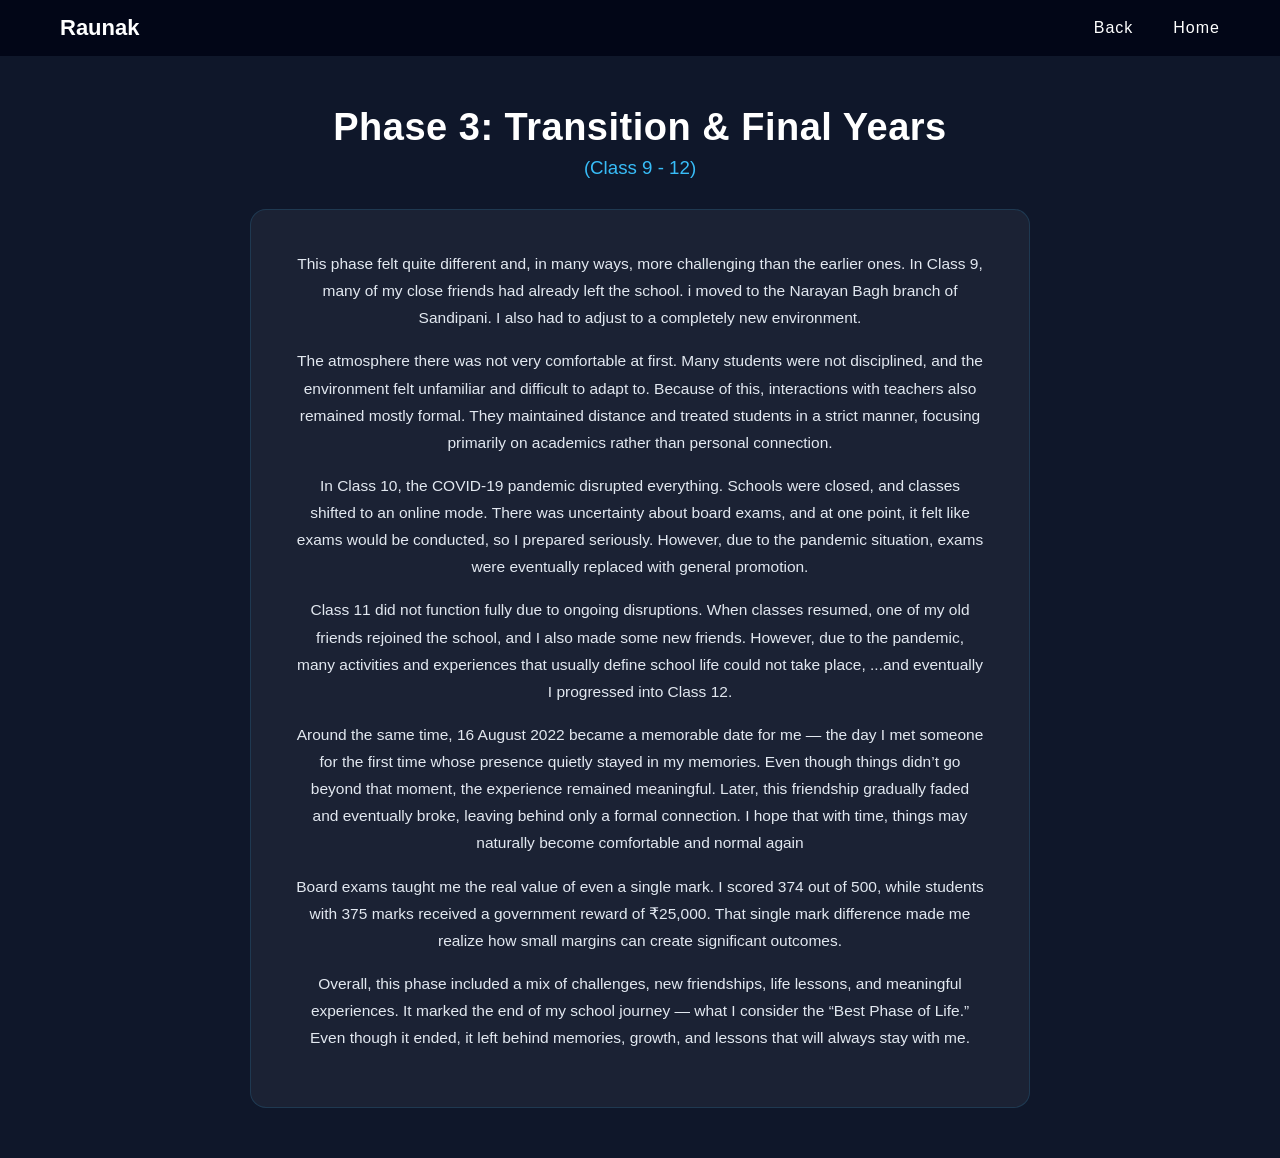
==== school3.html @ 3b7c5c31 "Add files via upload" ====
<!DOCTYPE html>
<html lang="en">
<head>
  <meta charset="UTF-8">
  <meta name="viewport" content="width=device-width, initial-scale=1.0">
  <title>Phase 3 | School Life</title>
  <link rel="stylesheet" href="style.css">
</head>
<body>

<!-- Navbar -->
<nav class="navbar">
  <h2 class="logo">Raunak</h2>
  <ul>
    <li><a href="school.html">Back</a></li>
    <li><a href="index.html">Home</a></li>
  </ul>
</nav>

<!-- Phase Section -->
<section class="phase-page">

  <h1>Phase 3: Transition & Final Years</h1>
  <h3>(Class 9 - 12)</h3>

  <div class="content-box">

    <p>
      This phase felt quite different and, in many ways, more challenging than the earlier ones. In Class 9, many of my close friends had already left the school. i moved to the Narayan Bagh branch of Sandipani. I also had to adjust to a completely new environment.
    </p>

    <p>
      The atmosphere there was not very comfortable at first. Many students were not disciplined, and the environment felt unfamiliar and difficult to adapt to. Because of this, interactions with teachers also remained mostly formal. They maintained distance and treated students in a strict manner, focusing primarily on academics rather than personal connection.
    </p>

    <p>
      In Class 10, the COVID-19 pandemic disrupted everything. Schools were closed, and classes shifted to an online mode. There was uncertainty about board exams, and at one point, it felt like exams would be conducted, so I prepared seriously. However, due to the pandemic situation, exams were eventually replaced with general promotion.
    </p>

    <p>
      Class 11 did not function fully due to ongoing disruptions. When classes resumed, one of my old friends rejoined the school, and I also made some new friends. However, due to the pandemic, many activities and experiences that usually define school life could not take place, ...and eventually I progressed into Class 12.
    </p>

    <p>
      Around the same time, 16 August 2022 became a memorable date for me — the day I met someone for the first time whose presence quietly stayed in my memories. Even though things didn’t go beyond that moment, the experience remained meaningful. Later, this friendship gradually faded and eventually broke, leaving behind only a formal connection. I hope that with time, things may naturally become comfortable and normal again
    </p>
    <p>
      Board exams taught me the real value of even a single mark. I scored 374 out of 500, while students with 375 marks received a government reward of ₹25,000. That single mark difference made me realize how small margins can create significant outcomes.
    </p>

    <p>
      Overall, this phase included a mix of challenges, new friendships, life lessons, and meaningful experiences. It marked the end of my school journey — what I consider the “Best Phase of Life.” Even though it ended, it left behind memories, growth, and lessons that will always stay with me.
    </p>

  </div>

</section>

</body>
</html>
---- style.css ----
*{
  margin: 0;
  padding: 0;
  box-sizing: border-box;
  font-family: 'Poppins', sans-serif;
}

body{
  background: #0f172a;
  color: white;
}

/* Navbar */
.navbar{
  display: flex;
  justify-content: space-between;
  padding: 20px 50px;
  background: #020617;
  position: sticky;
  top: 0;
}

.navbar ul{
  display: flex;
  list-style: none;
  gap: 50px;   /* 👈 yahi main spacing hai */
}

.navbar a{
  color: white;
  text-decoration: none;
  font-size: 16px;
  letter-spacing: 0.5px;  /* thoda premium feel */
  transition: 0.3s;
  padding: 5px 0;
  letter-spacing: 1px;
}


.navbar a:hover{
  color: cyan;
}

/* Hero */
/* Hero Layout */
.hero{
  min-height: 90vh;
  display: flex;
  justify-content: space-between;
  align-items: center;
  padding: 0 80px;
  gap: 40px;
}

.hero-text{
  max-width: 500px;
}

.hero-text h1{
  font-size: 50px;
  margin-bottom: 15px;
}

.hero-text p{
  margin-bottom: 25px;
  color: #cbd5e1;
}

/* Button fix */
.hero button{
  padding: 12px 28px;
  border: none;
  background: #38bdf8;
  color: black;
  cursor: pointer;
  border-radius: 6px;
  transition: 0.3s;
}

.hero button:hover{
  background: #0ea5e9;
}

/* Image styling */
.hero-img img{
  width: 280px;
  height: 280px;
  object-fit: cover;
  border-radius: 50%;
  border: 4px solid #38bdf8;
}

/* 🔹 Cards Section */
.cards{
  display: grid;
  grid-template-columns: repeat(auto-fit, minmax(220px, 1fr));
  gap: 70px;              /* enough spacing */
  padding: 80px;
}

/* 🔹 Individual Card */
.card{
  background: rgba(255,255,255,0.04);
  backdrop-filter: blur(8px);
  padding: 45px 30px;
  text-align: center;
  border-radius: 14px;
  cursor: pointer;
  border: 1px solid rgba(255,255,255,0.08);

  transition: transform 0.25s ease, 
              box-shadow 0.25s ease, 
              border-color 0.25s ease;
}

/* 🔹 Card Text */
.card h2{
  font-size: 20px;
  transition: 0.25s ease;
}

/* 🔥 Hover Effect (NO overlap, clean) */
.card:hover{
  transform: translateY(-6px);   /* controlled movement */
  border-color: #38bdf8;

  /* soft shadow (no spreading into other cards) */
  box-shadow: 0 8px 18px rgba(0,0,0,0.35);
}

/* 🔹 Text Slight Zoom */
.card:hover h2{
  font-size: 22px;
}
/* 🔹 Page Layout */
.page{
  min-height: 80vh;
  padding: 100px 60px;
  text-align: center;
}

.page h1{
  font-size: 40px;
  margin-bottom: 15px;
}

.subtitle{
  max-width: 700px;
  margin: auto;
  margin-bottom: 50px;
  color: #cbd5e1;
  line-height: 1.6;
}

/* 🔹 Phase Cards */
.phase-container{
  display: flex;
  justify-content: center;
  gap: 50px;
  flex-wrap: wrap;
}

.phase-card{
  width: 220px;
  padding: 40px;
  background: rgba(255,255,255,0.04);
  border-radius: 12px;
  cursor: pointer;
  border: 1px solid rgba(255,255,255,0.1);
  transition: 0.3s;
}

.phase-card h2{
  margin-bottom: 10px;
}

.phase-card p{
  color: #94a3b8;
}

/* 🔥 Hover */
.phase-card:hover{
  transform: translateY(-6px);
  border-color: #38bdf8;
  box-shadow: 0 8px 18px rgba(0,0,0,0.3);
}
.navbar{
  display: flex;
  justify-content: space-between;
  align-items: center;

  padding: 15px 60px;
  width: 100%;

  position: sticky;
  top: 0;

  background: #020617;
  z-index: 1000;
}

/* Logo */
.logo{
  font-size: 22px;
  font-weight: 600;
}

/* Nav items */
.navbar ul{
  display: flex;
  list-style: none;
  gap: 40px;
  margin: 0;
  padding: 0;
}

.navbar a{
  text-decoration: none;
  color: white;
  font-size: 16px;
  transition: 0.3s;
}

.navbar a:hover{
  color: #38bdf8;
}

/* 🔹 About Section Layout */
.page{
  display: flex;
  flex-direction: column;
  align-items: center;
  padding: 30px 20px;
  gap: 15px;
}

.page h1{
  margin-bottom: 10px;
}

/* 🔹 About Box */
.page p{
  max-width: 650px;
  background: rgba(255,255,255,0.04);
  padding: 30px 35px;
  border-radius: 14px;

  line-height: 1.7;
  color: #cbd5e1;

  border: 1px solid rgba(255,255,255,0.08);

  transition: all 0.3s ease;
  position: relative;
}

/* 🔥 Hover Effect (premium, not loud) */
.page p:hover{
  transform: translateY(-6px);
  border-color: #38bdf8;

  box-shadow: 0 10px 25px rgba(0,0,0,0.35);
}

/* ✨ Subtle glow line effect */
.page p::before{
  content: "";
  position: absolute;
  top: 0;
  left: 0;
  height: 3px;
  width: 0%;
  background: #38bdf8;
  transition: 0.3s;
  border-radius: 10px 10px 0 0;
}

.page p:hover::before{
  width: 100%;
}
/* 🔥 RESET (MOST IMPORTANT) */
*{
  margin: 0;
  padding: 0;
  box-sizing: border-box;
}
body{
  margin: 0;
}

/* page */
.page{
  padding: 20px 20px;   /* tight spacing */
}

/* heading */
.page h1{
  margin: 10px 0;
}

/* 🔹 Phase Page Layout */
.phase-page{
  padding: 40px 20px;
  text-align: center;
}

.phase-page h1{
  font-size: 36px;
  margin-bottom: 5px;
}

.phase-page h3{
  color: #94a3b8;
  margin-bottom: 25px;
}

/* 🔹 Content Box */
.content-box{
  max-width: 750px;
  margin: auto;
  background: rgba(255,255,255,0.04);
  padding: 35px 40px;
  border-radius: 14px;
  border: 1px solid rgba(255,255,255,0.08);

  line-height: 1.7;
  color: #cbd5e1;

  transition: 0.3s;
}

/* 🔥 Hover effect */
.content-box:hover{
  transform: translateY(-5px);
  border-color: #38bdf8;
  box-shadow: 0 10px 25px rgba(0,0,0,0.35);
}

/* Paragraph spacing */
.content-box p{
  margin-bottom: 15px;
}

/* 🔹 Page Layout */
.page{
  min-height: 80vh;
  padding: 100px 60px;
  text-align: center;
}

.page h1{
  font-size: 40px;
  margin-bottom: 15px;
}

.subtitle{
  max-width: 700px;
  margin: auto;
  margin-bottom: 50px;
  color: #cbd5e1;
  line-height: 1.6;
}

/* 🔹 Phase Cards */
.phase-container{
  display: flex;
  justify-content: center;
  gap: 50px;
  flex-wrap: wrap;
}

.phase-card{
  width: 220px;
  padding: 40px;
  background: rgba(255,255,255,0.04);
  border-radius: 12px;
  cursor: pointer;
  border: 1px solid rgba(255,255,255,0.1);
  transition: 0.3s;
}

.phase-card h2{
  margin-bottom: 10px;
}

.phase-card p{
  color: #94a3b8;
}

/* 🔥 Hover */
.phase-card:hover{
  transform: translateY(-6px);
  border-color: #38bdf8;
  box-shadow: 0 8px 18px rgba(0,0,0,0.3);
}

.phase-page{
  padding: 50px 20px;
  text-align: center;
}

/* Slightly more prominent heading for final phase */
.phase-page h1{
  font-size: 38px;
  margin-bottom: 8px;
  letter-spacing: 0.5px;
}

.phase-page h3{
  color: #38bdf8;
  margin-bottom: 30px;
  font-weight: 500;
}

/* Content box - slightly more refined */
.content-box{
  max-width: 780px;
  margin: auto;
  background: rgba(255,255,255,0.05); /* slightly brighter than others */
  padding: 40px 45px;
  border-radius: 16px;
  border: 1px solid rgba(56,189,248,0.15); /* bluish tint border */

  line-height: 1.75;
  color: #e2e8f0;

  transition: all 0.3s ease;
}

/* Hover effect (more premium for final phase) */
.content-box:hover{
  transform: translateY(-6px);
  border-color: #38bdf8;
  box-shadow: 0 12px 30px rgba(0,0,0,0.45);
}

/* Paragraph spacing */
.content-box p{
  margin-bottom: 16px;
  font-size: 15.5px;
}

/* Navbar slight enhancement (optional consistency) */
.navbar{
  background: #020617;
  backdrop-filter: blur(6px);
}

/* Back/Home links hover */
.navbar a:hover{
  color: #38bdf8;
}
.page{
  min-height: 80vh;
  padding: 80px 20px;
  text-align: center;
}

.subtitle{
  max-width: 700px;
  margin: auto;
  margin-top: 10px;
  margin-bottom: 40px;
  color: #cbd5e1;
  line-height: 1.6;
}

.phase-container{
  display: flex;
  justify-content: center;
  gap: 40px;
  flex-wrap: wrap;
}

.phase-card{
  width: 220px;
  padding: 35px;
  background: rgba(255,255,255,0.04);
  border-radius: 12px;
  cursor: pointer;
  border: 1px solid rgba(255,255,255,0.1);
  transition: 0.3s;
}

.phase-card h2{
  margin-bottom: 10px;
}

.phase-card p{
  color: #94a3b8;
}

.phase-card:hover{
  transform: translateY(-6px);
  border-color: #38bdf8;
  box-shadow: 0 8px 18px rgba(0,0,0,0.3);
}
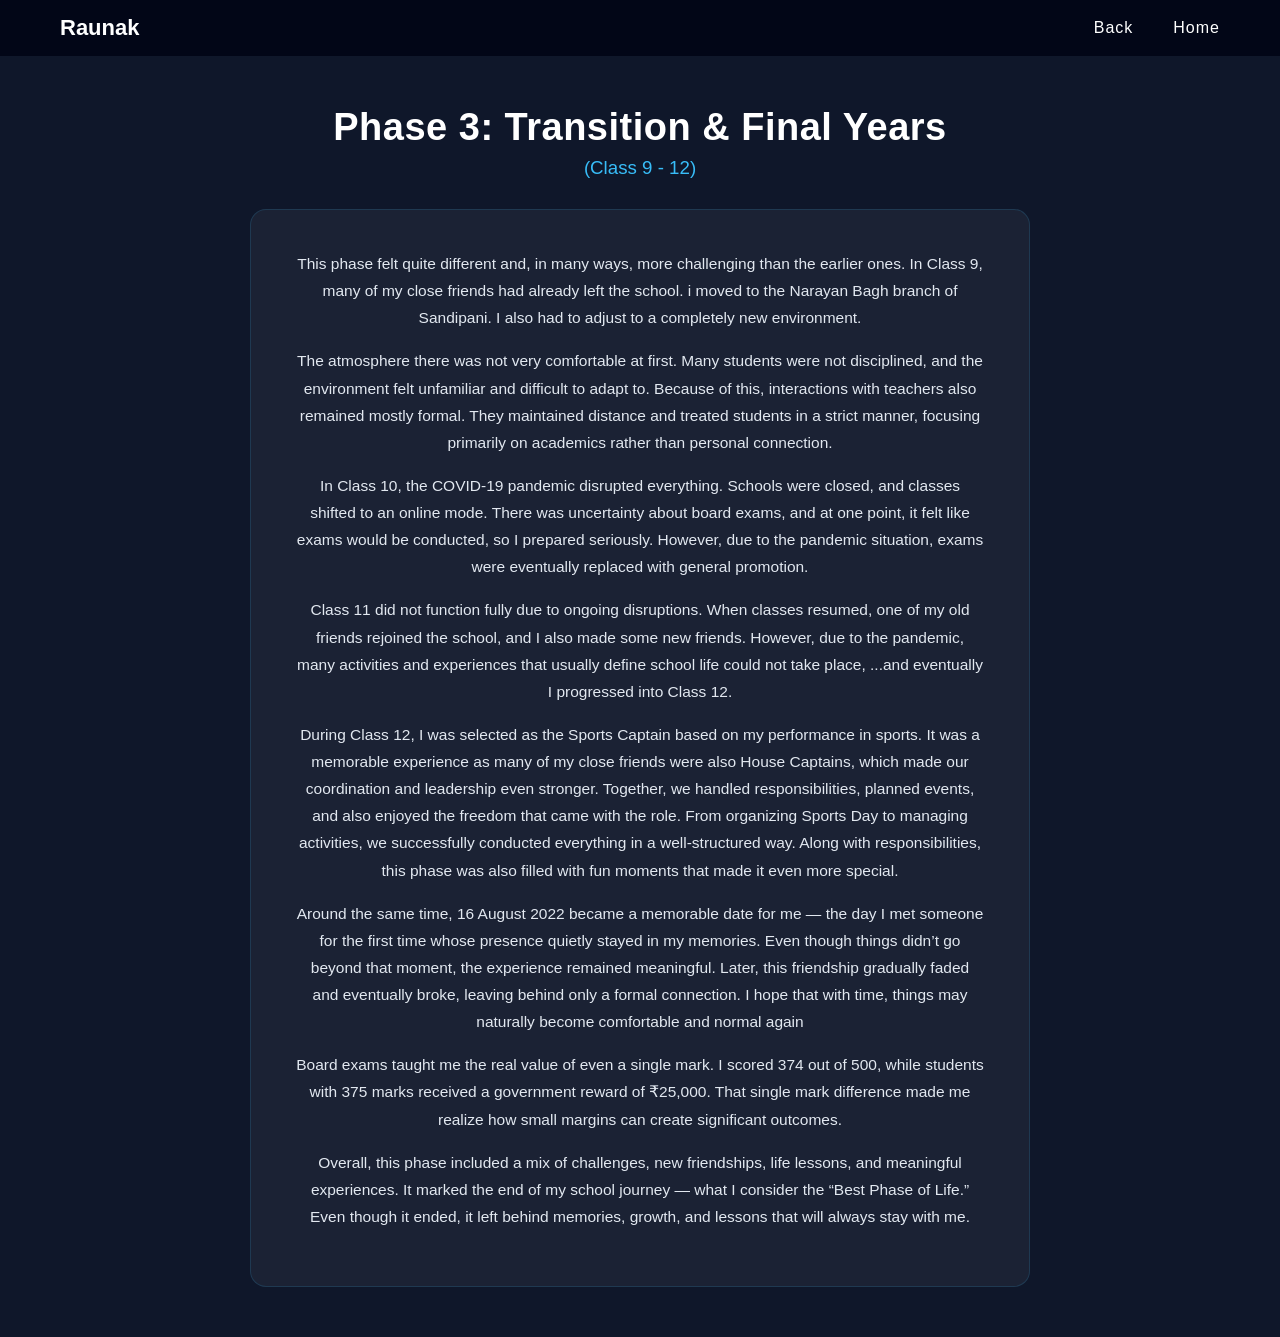
==== commit 31f5e554: "Add files via upload" ====
--- a/school3.html
+++ b/school3.html
@@ -40,8 +40,10 @@
     <p>
       Class 11 did not function fully due to ongoing disruptions. When classes resumed, one of my old friends rejoined the school, and I also made some new friends. However, due to the pandemic, many activities and experiences that usually define school life could not take place, ...and eventually I progressed into Class 12.
     </p>
-
     <p>
+  During Class 12, I was selected as the Sports Captain based on my performance in sports. It was a memorable experience as many of my close friends were also House Captains, which made our coordination and leadership even stronger. Together, we handled responsibilities, planned events, and also enjoyed the freedom that came with the role. From organizing Sports Day to managing activities, we successfully conducted everything in a well-structured way. Along with responsibilities, this phase was also filled with fun moments that made it even more special.
+</p>
+<p>
       Around the same time, 16 August 2022 became a memorable date for me — the day I met someone for the first time whose presence quietly stayed in my memories. Even though things didn’t go beyond that moment, the experience remained meaningful. Later, this friendship gradually faded and eventually broke, leaving behind only a formal connection. I hope that with time, things may naturally become comfortable and normal again
     </p>
     <p>
--- a/style.css
+++ b/style.css
@@ -23,7 +23,7 @@
 .navbar ul{
   display: flex;
   list-style: none;
-  gap: 50px;   /* 👈 yahi main spacing hai */
+  gap: 10px;   /* 👈 yahi main spacing hai */
 }
 
 .navbar a{
@@ -83,11 +83,12 @@
 
 /* Image styling */
 .hero-img img{
-  width: 280px;
-  height: 280px;
+  width: 300px;
+  height: 300px;
   object-fit: cover;
   border-radius: 50%;
   border: 4px solid #38bdf8;
+  box-shadow: 0 0 25px rgba(56,189,248,0.5);
 }
 
 /* 🔹 Cards Section */
